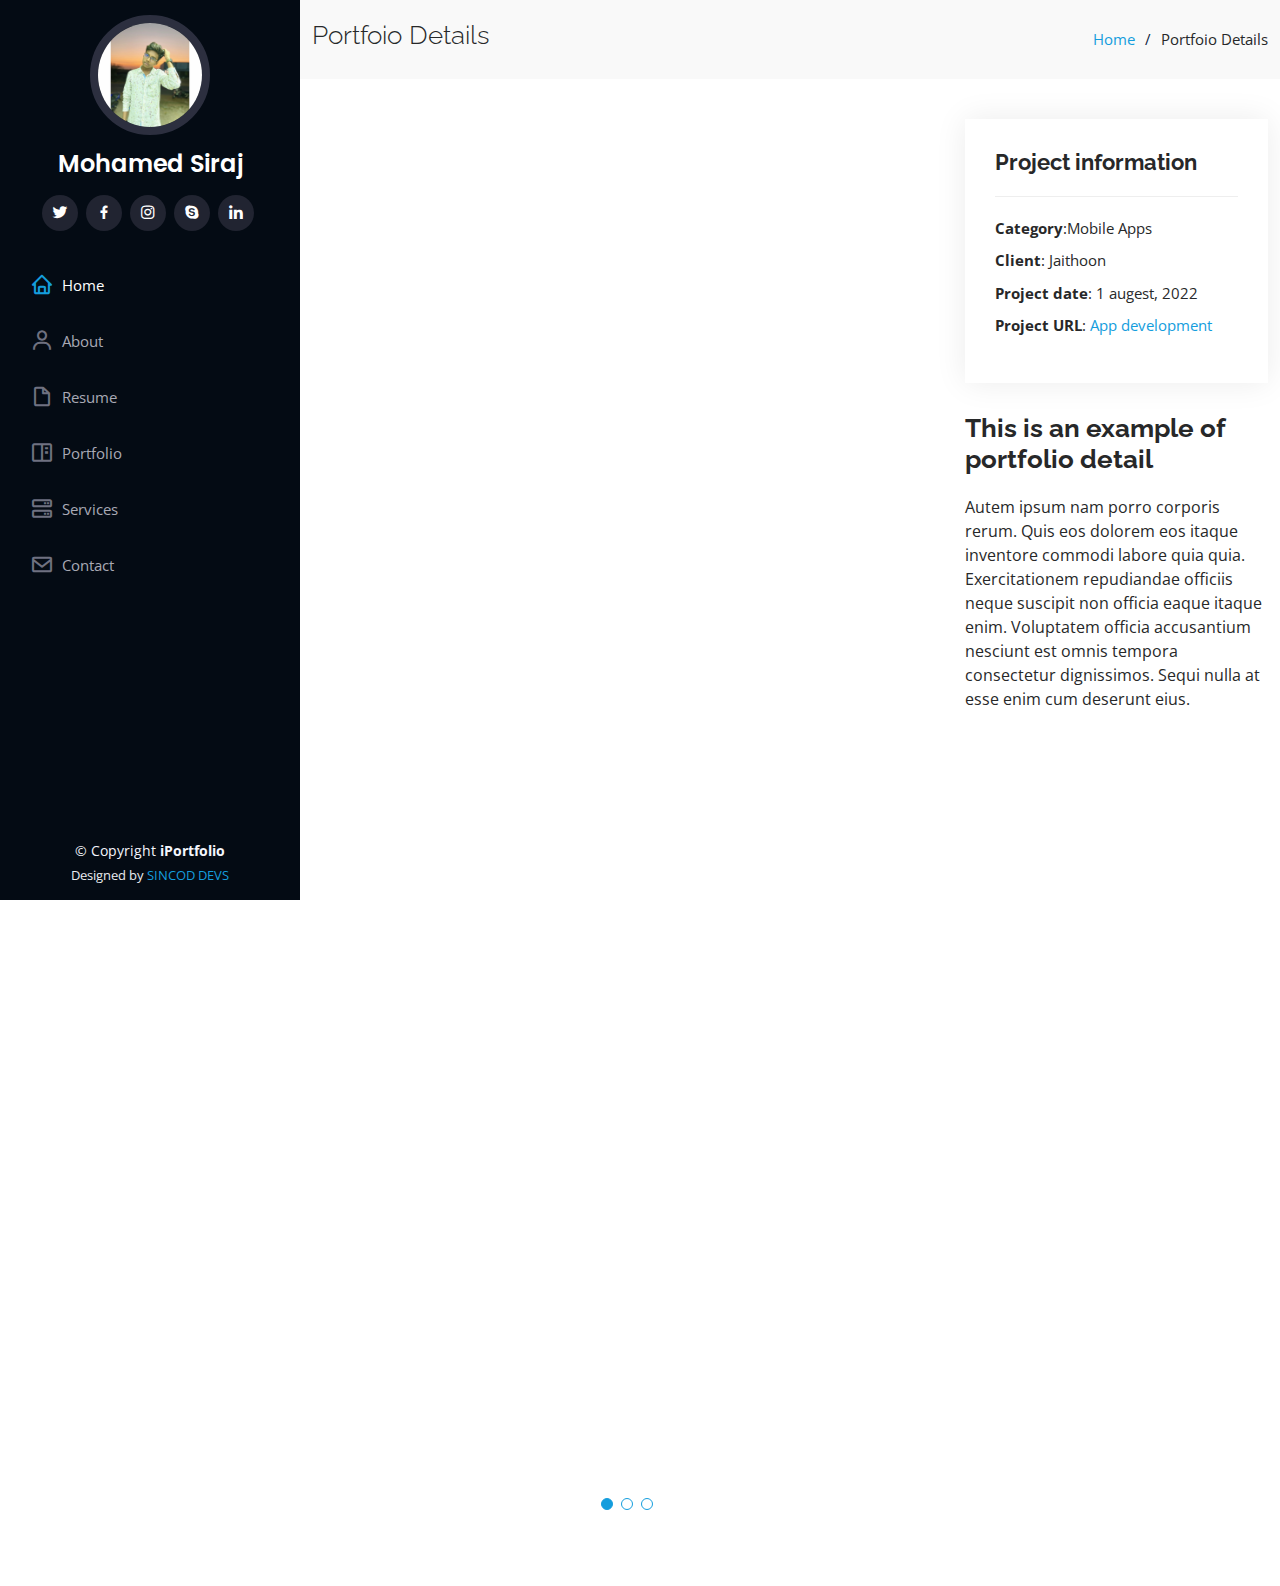
==== appdevelop.html @ e3674270 "successfully added" ====
<!DOCTYPE html>
<html lang="en">

<head>
  <meta charset="utf-8">
  <meta content="width=device-width, initial-scale=1.0" name="viewport">

  <title>Portfolio Details - </title>
  <meta content="" name="description">
  <meta content="" name="keywords">

  <!-- Favicons -->
  <link href="assets1/img/favicon.png" rel="icon">
  <link href="assets1/img/apple-touch-icon.png" rel="apple-touch-icon">

  <!-- Google Fonts -->
  <link href="https://fonts.googleapis.com/css?family=Open+Sans:300,300i,400,400i,600,600i,700,700i|Raleway:300,300i,400,400i,500,500i,600,600i,700,700i|Poppins:300,300i,400,400i,500,500i,600,600i,700,700i" rel="stylesheet">

  <!-- Vendor CSS Files -->
  <link href="assets/vendor/aos/aos.css" rel="stylesheet">
  <link href="assets/vendor/bootstrap/css/bootstrap.min.css" rel="stylesheet">
  <link href="assets/vendor/bootstrap-icons/bootstrap-icons.css" rel="stylesheet">
  <link href="assets/vendor/boxicons/css/boxicons.min.css" rel="stylesheet">
  <link href="assets/vendor/glightbox/css/glightbox.min.css" rel="stylesheet">
  <link href="assets/vendor/swiper/swiper-bundle.min.css" rel="stylesheet">

  <!-- Template Main CSS File -->
  <link href="assets/css/style.css" rel="stylesheet">

  <!-- =======================================================
  * Template Name: iPortfolio - v3.7.0
  * Template URL: https://bootstrapmade.com/iportfolio-bootstrap-portfolio-websites-template/
  * Author: BootstrapMade.com
  * License: https://bootstrapmade.com/license/
  ======================================================== -->
</head>



<body>

  <!-- ======= Mobile nav toggle button ======= -->
  <i class="bi bi-list mobile-nav-toggle d-xl-none"></i>

  <!-- ======= Header ======= -->
  <header id="header">
    <div class="d-flex flex-column">

      <div class="profile">
        <img src="siraj.jpg" alt="" class="img-fluid rounded-circle">
        <h1 class="text-light"><a href="index.html">Mohamed Siraj</a></h1>
        <div class="social-links mt-3 text-center">
          <a href="#" class="twitter"><i class="bx bxl-twitter"></i></a>
          <a href="#" class="facebook"><i class="bx bxl-facebook"></i></a>
          <a href="#" class="instagram"><i class="bx bxl-instagram"></i></a>
          <a href="#" class="google-plus"><i class="bx bxl-skype"></i></a>
          <a href="#" class="linkedin"><i class="bx bxl-linkedin"></i></a>
        </div>
      </div>

      <nav id="navbar" class="nav-menu navbar">
        <ul>
          <li><a href="#hero" class="nav-link scrollto active"><i class="bx bx-home"></i> <span>Home</span></a></li>
          <li><a href="#about" class="nav-link scrollto"><i class="bx bx-user"></i> <span>About</span></a></li>
          <li><a href="#resume" class="nav-link scrollto"><i class="bx bx-file-blank"></i> <span>Resume</span></a></li>
          <li><a href="#portfolio" class="nav-link scrollto"><i class="bx bx-book-content"></i> <span>Portfolio</span></a></li>
          <li><a href="#services" class="nav-link scrollto"><i class="bx bx-server"></i> <span>Services</span></a></li>
          <li><a href="#contact" class="nav-link scrollto"><i class="bx bx-envelope"></i> <span>Contact</span></a></li>
        </ul>
      </nav><!-- .nav-menu -->
    </div>
  </header><!-- End Header -->

  <main id="main">

    <!-- ======= Breadcrumbs ======= -->
    <section id="breadcrumbs" class="breadcrumbs">
      <div class="container">

        <div class="d-flex justify-content-between align-items-center">
          <h2>Portfoio Details</h2>
          <ol>
            <li><a href="index.html">Home</a></li>
            <li>Portfoio Details</li>
          </ol>
        </div>

      </div>
    </section><!-- End Breadcrumbs -->

    <!-- ======= Portfolio Details Section ======= -->
    <section id="portfolio-details" class="portfolio-details">
      <div class="container">

        <div class="row gy-4">

          <div class="col-lg-8">
            <div class="portfolio-details-slider swiper">
              <div class="swiper-wrapper align-items-center">

                <div class="swiper-slide">
                  <img src="assets1/img/webapp.jpg" alt="">
                </div>

                <div class="swiper-slide">
                  <img src="assets1/img/login.jpg" alt="">
                </div>

                <div class="swiper-slide">
                  <img src="assets1/img/appmsec.jpg" alt="">
                </div>

              </div>
              <div class="swiper-pagination"></div>
            </div>
          </div>

          <div class="col-lg-4">
            <div class="portfolio-info">
              <h3>Project information</h3>
              <ul>
                <li><strong>Category</strong>:Mobile Apps </li>
                <li><strong>Client</strong>: Jaithoon</li>
                <li><strong>Project date</strong>: 1 augest, 2022</li>
                <li><strong>Project URL</strong>: <a href="#">App development</a></li>
              </ul>
            </div>
            <div class="portfolio-description">
              <h2>This is an example of portfolio detail</h2>
              <p>
                Autem ipsum nam porro corporis rerum. Quis eos dolorem eos itaque inventore commodi labore quia quia. Exercitationem repudiandae officiis neque suscipit non officia eaque itaque enim. Voluptatem officia accusantium nesciunt est omnis tempora consectetur dignissimos. Sequi nulla at esse enim cum deserunt eius.
              </p>
            </div>
          </div>

        </div>

      </div>
    </section><!-- End Portfolio Details Section -->

  </main><!-- End #main -->

  <!-- ======= Footer ======= -->
  <footer id="footer">
    <div class="container">
      <div class="copyright">
        &copy; Copyright <strong><span>iPortfolio</span></strong>
      </div>
      <div class="credits">
        <!-- All the links in the footer should remain intact. -->
        <!-- You can delete the links only if you purchased the pro version. -->
        <!-- Licensing information: https://bootstrapmade.com/license/ -->
        <!-- Purchase the pro version with working PHP/AJAX contact form: https://bootstrapmade.com/iportfolio-bootstrap-portfolio-websites-template/ -->
        Designed by <a href="https://sincod.tech/">SINCOD DEVS</a>
      </div>
    </div>
  </footer><!-- End  Footer -->

  <a href="#" class="back-to-top d-flex align-items-center justify-content-center"><i class="bi bi-arrow-up-short"></i></a>

  <!-- Vendor JS Files -->
  <script src="assets/vendor/purecounter/purecounter.js"></script>
  <script src="assets/vendor/aos/aos.js"></script>
  <script src="assets/vendor/bootstrap/js/bootstrap.bundle.min.js"></script>
  <script src="assets/vendor/glightbox/js/glightbox.min.js"></script>
  <script src="assets/vendor/isotope-layout/isotope.pkgd.min.js"></script>
  <script src="assets/vendor/swiper/swiper-bundle.min.js"></script>
  <script src="assets/vendor/typed.js/typed.min.js"></script>
  <script src="assets/vendor/waypoints/noframework.waypoints.js"></script>
  <script src="assets/vendor/php-email-form/validate.js"></script>

  <!-- Template Main JS File -->
  <script src="assets/js/main.js"></script>

</body>

</html>
---- assets/css/style.css ----
/**
* Template Name: iPortfolio - v3.7.0
* Template URL: https://bootstrapmade.com/iportfolio-bootstrap-portfolio-websites-template/
* Author: BootstrapMade.com
* License: https://bootstrapmade.com/license/
*/

/*--------------------------------------------------------------
# General
--------------------------------------------------------------*/
body {
  font-family: "Open Sans", sans-serif;
  color: #272829;
}

a {
  color: #149ddd;
  text-decoration: none;
}

a:hover {
  color: #37b3ed;
  text-decoration: none;
}

h1, h2, h3, h4, h5, h6 {
  font-family: "Raleway", sans-serif;
}

/*--------------------------------------------------------------
# Back to top button
--------------------------------------------------------------*/
.back-to-top {
  position: fixed;
  visibility: hidden;
  opacity: 0;
  right: 15px;
  bottom: 15px;
  z-index: 996;
  background: #149ddd;
  width: 40px;
  height: 40px;
  border-radius: 50px;
  transition: all 0.4s;
}
.back-to-top i {
  font-size: 28px;
  color: #fff;
  line-height: 0;
}
.back-to-top:hover {
  background: #2eafec;
  color: #fff;
}
.back-to-top.active {
  visibility: visible;
  opacity: 1;
}

/*--------------------------------------------------------------
# Header
--------------------------------------------------------------*/
#header {
  position: fixed;
  top: 0;
  left: 0;
  bottom: 0;
  width: 300px;
  transition: all ease-in-out 0.5s;
  z-index: 9997;
  transition: all 0.5s;
  padding: 0 15px;
  background: #040b14;
  overflow-y: auto;
}
#header .profile img {
  margin: 15px auto;
  display: block;
  width: 120px;
  border: 8px solid #2c2f3f;
}
#header .profile h1 {
  font-size: 24px;
  margin: 0;
  padding: 0;
  font-weight: 600;
  -moz-text-align-last: center;
  text-align-last: center;
  font-family: "Poppins", sans-serif;
}
#header .profile h1 a, #header .profile h1 a:hover {
  color: #fff;
  text-decoration: none;
}
#header .profile .social-links a {
  font-size: 18px;
  display: inline-block;
  background: #212431;
  color: #fff;
  line-height: 1;
  padding: 8px 0;
  margin-right: 4px;
  border-radius: 50%;
  text-align: center;
  width: 36px;
  height: 36px;
  transition: 0.3s;
}
#header .profile .social-links a:hover {
  background: #149ddd;
  color: #fff;
  text-decoration: none;
}

#main {
  margin-left: 300px;
}

@media (max-width: 1199px) {
  #header {
    left: -300px;
  }

  #main {
    margin-left: 0;
  }
}
/*--------------------------------------------------------------
# Navigation Menu
--------------------------------------------------------------*/
/* Desktop Navigation */
.nav-menu {
  padding: 30px 0 0 0;
}
.nav-menu * {
  margin: 0;
  padding: 0;
  list-style: none;
}
.nav-menu > ul > li {
  position: relative;
  white-space: nowrap;
}
.nav-menu a, .nav-menu a:focus {
  display: flex;
  align-items: center;
  color: #a8a9b4;
  padding: 12px 15px;
  margin-bottom: 8px;
  transition: 0.3s;
  font-size: 15px;
}
.nav-menu a i, .nav-menu a:focus i {
  font-size: 24px;
  padding-right: 8px;
  color: #6f7180;
}
.nav-menu a:hover, .nav-menu .active, .nav-menu .active:focus, .nav-menu li:hover > a {
  text-decoration: none;
  color: #fff;
}
.nav-menu a:hover i, .nav-menu .active i, .nav-menu .active:focus i, .nav-menu li:hover > a i {
  color: #149ddd;
}

/* Mobile Navigation */
.mobile-nav-toggle {
  position: fixed;
  right: 15px;
  top: 15px;
  z-index: 9998;
  border: 0;
  font-size: 24px;
  transition: all 0.4s;
  outline: none !important;
  background-color: #149ddd;
  color: #fff;
  width: 40px;
  height: 40px;
  display: inline-flex;
  align-items: center;
  justify-content: center;
  line-height: 0;
  border-radius: 50px;
  cursor: pointer;
}

.mobile-nav-active {
  overflow: hidden;
}
.mobile-nav-active #header {
  left: 0;
}

/*--------------------------------------------------------------
# Hero Section
--------------------------------------------------------------*/
#hero {
  width: 100%;
  height: 100vh;
  background: url("../img/outfit.jpg") top center;
  background-size: cover;
}
#hero:before {
  content: "";
  background: rgba(5, 13, 24, 0.3);
  position: absolute;
  bottom: 0;
  top: 0;
  left: 0;
  right: 0;
  z-index: 1;
}
#hero .hero-container {
  position: relative;
  z-index: 2;
  min-width: 300px;
}
#hero h1 {
  margin: 0 0 10px 0;
  font-size: 64px;
  font-weight: 700;
  line-height: 56px;
  color: #fff;
}
#hero p {
  color: #fff;
  margin-bottom: 50px;
  font-size: 26px;
  font-family: "Poppins", sans-serif;
}
#hero p span {
  color: #fff;
  padding-bottom: 4px;
  letter-spacing: 1px;
  border-bottom: 3px solid #149ddd;
}
@media (min-width: 1024px) {
  #hero {
    background-attachment: fixed;
  }
}
@media (max-width: 768px) {
  #hero h1 {
    font-size: 28px;
    line-height: 36px;
  }
  #hero h2 {
    font-size: 18px;
    line-height: 24px;
    margin-bottom: 30px;
  }
}

/*--------------------------------------------------------------
# Sections General
--------------------------------------------------------------*/
section {
  padding: 60px 0;
  overflow: hidden;
}

.section-bg {
  background: #f5f8fd;
}

.section-title {
  padding-bottom: 30px;
}
.section-title h2 {
  font-size: 32px;
  font-weight: bold;
  margin-bottom: 20px;
  padding-bottom: 20px;
  position: relative;
  color: #173b6c;
}
.section-title h2::after {
  content: "";
  position: absolute;
  display: block;
  width: 50px;
  height: 3px;
  background: #149ddd;
  bottom: 0;
  left: 0;
}
.section-title p {
  margin-bottom: 0;
}

/*--------------------------------------------------------------
# About
--------------------------------------------------------------*/
.about .content h3 {
  font-weight: 700;
  font-size: 26px;
  color: #173b6c;
}
.about .content ul {
  list-style: none;
  padding: 0;
}
.about .content ul li {
  margin-bottom: 20px;
  display: flex;
  align-items: center;
}
.about .content ul strong {
  margin-right: 10px;
}
.about .content ul i {
  font-size: 16px;
  margin-right: 5px;
  color: #149ddd;
  line-height: 0;
}
.about .content p:last-child {
  margin-bottom: 0;
}

/*--------------------------------------------------------------
# Facts
--------------------------------------------------------------*/
.facts {
  padding-bottom: 30px;
}
.facts .count-box {
  padding: 30px;
  width: 100%;
}
.facts .count-box i {
  display: block;
  font-size: 44px;
  color: #149ddd;
  float: left;
  line-height: 0;
}
.facts .count-box span {
  font-size: 48px;
  line-height: 40px;
  display: block;
  font-weight: 700;
  color: #050d18;
  margin-left: 60px;
}
.facts .count-box p {
  padding: 15px 0 0 0;
  margin: 0 0 0 60px;
  font-family: "Raleway", sans-serif;
  font-size: 14px;
  color: #122f57;
}
.facts .count-box a {
  font-weight: 600;
  display: block;
  margin-top: 20px;
  color: #122f57;
  font-size: 15px;
  font-family: "Poppins", sans-serif;
  transition: ease-in-out 0.3s;
}
.facts .count-box a:hover {
  color: #1f5297;
}

/*--------------------------------------------------------------
# Akills
--------------------------------------------------------------*/
.skills .progress {
  height: 60px;
  display: block;
  background: none;
  border-radius: 0;
}
.skills .progress .skill {
  padding: 0;
  margin: 0 0 6px 0;
  text-transform: uppercase;
  display: block;
  font-weight: 600;
  font-family: "Poppins", sans-serif;
  color: #050d18;
}
.skills .progress .skill .val {
  float: right;
  font-style: normal;
}
.skills .progress-bar-wrap {
  background: #dce8f8;
  height: 10px;
}
.skills .progress-bar {
  width: 1px;
  height: 10px;
  transition: 0.9s;
  background-color: #149ddd;
}

/*--------------------------------------------------------------
# Resume
--------------------------------------------------------------*/
.resume .resume-title {
  font-size: 26px;
  font-weight: 700;
  margin-top: 20px;
  margin-bottom: 20px;
  color: #050d18;
}
.resume .resume-item {
  padding: 0 0 20px 20px;
  margin-top: -2px;
  border-left: 2px solid #1f5297;
  position: relative;
}
.resume .resume-item h4 {
  line-height: 18px;
  font-size: 18px;
  font-weight: 600;
  text-transform: uppercase;
  font-family: "Poppins", sans-serif;
  color: #050d18;
  margin-bottom: 10px;
}
.resume .resume-item h5 {
  font-size: 16px;
  background: #e4edf9;
  padding: 5px 15px;
  display: inline-block;
  font-weight: 600;
  margin-bottom: 10px;
}
.resume .resume-item ul {
  padding-left: 20px;
}
.resume .resume-item ul li {
  padding-bottom: 10px;
}
.resume .resume-item:last-child {
  padding-bottom: 0;
}
.resume .resume-item::before {
  content: "";
  position: absolute;
  width: 16px;
  height: 16px;
  border-radius: 50px;
  left: -9px;
  top: 0;
  background: #fff;
  border: 2px solid #1f5297;
}

/*--------------------------------------------------------------
# Portfolio
--------------------------------------------------------------*/
.portfolio .portfolio-item {
  margin-bottom: 30px;
}
.portfolio #portfolio-flters {
  padding: 0;
  margin: 0 auto 35px auto;
  list-style: none;
  text-align: center;
  background: #fff;
  border-radius: 50px;
  padding: 2px 15px;
}
.portfolio #portfolio-flters li {
  cursor: pointer;
  display: inline-block;
  padding: 10px 15px 8px 15px;
  font-size: 14px;
  font-weight: 600;
  line-height: 1;
  text-transform: uppercase;
  color: #272829;
  margin-bottom: 5px;
  transition: all 0.3s ease-in-out;
}
.portfolio #portfolio-flters li:hover, .portfolio #portfolio-flters li.factive {
  color: #149ddd;
}
.portfolio #portfolio-flters li:last-child {
  margin-right: 0;
}
.portfolio .portfolio-wrap {
  transition: 0.3s;
  position: relative;
  overflow: hidden;
  z-index: 1;
}
.portfolio .portfolio-wrap::before {
  content: "";
  background: rgba(255, 255, 255, 0.5);
  position: absolute;
  left: 0;
  right: 0;
  top: 0;
  bottom: 0;
  transition: all ease-in-out 0.3s;
  z-index: 2;
  opacity: 0;
}
.portfolio .portfolio-wrap .portfolio-links {
  opacity: 1;
  left: 0;
  right: 0;
  bottom: -60px;
  z-index: 3;
  position: absolute;
  transition: all ease-in-out 0.3s;
  display: flex;
  justify-content: center;
}
.portfolio .portfolio-wrap .portfolio-links a {
  color: #fff;
  font-size: 28px;
  text-align: center;
  background: rgba(20, 157, 221, 0.75);
  transition: 0.3s;
  width: 50%;
}
.portfolio .portfolio-wrap .portfolio-links a:hover {
  background: rgba(20, 157, 221, 0.95);
}
.portfolio .portfolio-wrap .portfolio-links a + a {
  border-left: 1px solid #37b3ed;
}
.portfolio .portfolio-wrap:hover::before {
  top: 0;
  left: 0;
  right: 0;
  bottom: 0;
  opacity: 1;
}
.portfolio .portfolio-wrap:hover .portfolio-links {
  opacity: 1;
  bottom: 0;
}

/*--------------------------------------------------------------
# Portfolio Details
--------------------------------------------------------------*/
.portfolio-details {
  padding-top: 40px;
}
.portfolio-details .portfolio-details-slider img {
  width: 100%;
}
.portfolio-details .portfolio-details-slider .swiper-pagination {
  margin-top: 20px;
  position: relative;
}
.portfolio-details .portfolio-details-slider .swiper-pagination .swiper-pagination-bullet {
  width: 12px;
  height: 12px;
  background-color: #fff;
  opacity: 1;
  border: 1px solid #149ddd;
}
.portfolio-details .portfolio-details-slider .swiper-pagination .swiper-pagination-bullet-active {
  background-color: #149ddd;
}
.portfolio-details .portfolio-info {
  padding: 30px;
  box-shadow: 0px 0 30px rgba(5, 13, 24, 0.08);
}
.portfolio-details .portfolio-info h3 {
  font-size: 22px;
  font-weight: 700;
  margin-bottom: 20px;
  padding-bottom: 20px;
  border-bottom: 1px solid #eee;
}
.portfolio-details .portfolio-info ul {
  list-style: none;
  padding: 0;
  font-size: 15px;
}
.portfolio-details .portfolio-info ul li + li {
  margin-top: 10px;
}
.portfolio-details .portfolio-description {
  padding-top: 30px;
}
.portfolio-details .portfolio-description h2 {
  font-size: 26px;
  font-weight: 700;
  margin-bottom: 20px;
}
.portfolio-details .portfolio-description p {
  padding: 0;
}

/*--------------------------------------------------------------
# Services
--------------------------------------------------------------*/
.services .icon-box {
  margin-bottom: 20px;
}
.services .icon {
  float: left;
  display: flex;
  align-items: center;
  justify-content: center;
  width: 54px;
  height: 54px;
  background: #149ddd;
  border-radius: 50%;
  transition: 0.5s;
  border: 1px solid #149ddd;
}
.services .icon i {
  color: #fff;
  font-size: 24px;
  line-height: 0;
}
.services .icon-box:hover .icon {
  background: #fff;
}
.services .icon-box:hover .icon i {
  color: #149ddd;
}
.services .title {
  margin-left: 80px;
  font-weight: 700;
  margin-bottom: 15px;
  font-size: 18px;
}
.services .title a {
  color: #343a40;
}
.services .title a:hover {
  color: #149ddd;
}
.services .description {
  margin-left: 80px;
  line-height: 24px;
  font-size: 14px;
}

/*--------------------------------------------------------------
# Testimonials
--------------------------------------------------------------*/
.testimonials .testimonials-carousel, .testimonials .testimonials-slider {
  overflow: hidden;
}
.testimonials .testimonial-item {
  box-sizing: content-box;
  text-align: center;
  min-height: 320px;
}
.testimonials .testimonial-item .testimonial-img {
  width: 90px;
  border-radius: 50%;
  margin: 0 auto;
}
.testimonials .testimonial-item h3 {
  font-size: 18px;
  font-weight: bold;
  margin: 10px 0 5px 0;
  color: #111;
}
.testimonials .testimonial-item h4 {
  font-size: 14px;
  color: #999;
  margin: 0;
}
.testimonials .testimonial-item .quote-icon-left, .testimonials .testimonial-item .quote-icon-right {
  color: #c3e8fa;
  font-size: 26px;
}
.testimonials .testimonial-item .quote-icon-left {
  display: inline-block;
  left: -5px;
  position: relative;
}
.testimonials .testimonial-item .quote-icon-right {
  display: inline-block;
  right: -5px;
  position: relative;
  top: 10px;
}
.testimonials .testimonial-item p {
  font-style: italic;
  margin: 0 15px 15px 15px;
  padding: 20px;
  background: #fff;
  position: relative;
  margin-bottom: 35px;
  border-radius: 6px;
  box-shadow: 0px 2px 15px rgba(0, 0, 0, 0.1);
}
.testimonials .testimonial-item p::after {
  content: "";
  width: 0;
  height: 0;
  border-top: 20px solid #fff;
  border-right: 20px solid transparent;
  border-left: 20px solid transparent;
  position: absolute;
  bottom: -20px;
  left: calc(50% - 20px);
}
.testimonials .swiper-pagination {
  margin-top: 20px;
  position: relative;
}
.testimonials .swiper-pagination .swiper-pagination-bullet {
  width: 12px;
  height: 12px;
  background-color: #fff;
  opacity: 1;
  border: 1px solid #149ddd;
}
.testimonials .swiper-pagination .swiper-pagination-bullet-active {
  background-color: #149ddd;
}

/*--------------------------------------------------------------
# Contact
--------------------------------------------------------------*/
.contact {
  padding-bottom: 130px;
}
.contact .info {
  padding: 30px;
  background: #fff;
  width: 100%;
  box-shadow: 0 0 24px 0 rgba(0, 0, 0, 0.12);
}
.contact .info i {
  font-size: 20px;
  color: #149ddd;
  float: left;
  width: 44px;
  height: 44px;
  background: #dff3fc;
  display: flex;
  justify-content: center;
  align-items: center;
  border-radius: 50px;
  transition: all 0.3s ease-in-out;
}
.contact .info h4 {
  padding: 0 0 0 60px;
  font-size: 22px;
  font-weight: 600;
  margin-bottom: 5px;
  color: #050d18;
}
.contact .info p {
  padding: 0 0 10px 60px;
  margin-bottom: 20px;
  font-size: 14px;
  color: #173b6c;
}
.contact .info .email p {
  padding-top: 5px;
}
.contact .info .social-links {
  padding-left: 60px;
}
.contact .info .social-links a {
  font-size: 18px;
  display: inline-block;
  background: #333;
  color: #fff;
  line-height: 1;
  padding: 8px 0;
  border-radius: 50%;
  text-align: center;
  width: 36px;
  height: 36px;
  transition: 0.3s;
  margin-right: 10px;
}
.contact .info .social-links a:hover {
  background: #149ddd;
  color: #fff;
}
.contact .info .email:hover i, .contact .info .address:hover i, .contact .info .phone:hover i {
  background: #149ddd;
  color: #fff;
}
.contact .php-email-form {
  width: 100%;
  padding: 30px;
  background: #fff;
  box-shadow: 0 0 24px 0 rgba(0, 0, 0, 0.12);
}
.contact .php-email-form .form-group {
  padding-bottom: 8px;
}
.contact .php-email-form .validate {
  display: none;
  color: red;
  margin: 0 0 15px 0;
  font-weight: 400;
  font-size: 13px;
}
.contact .php-email-form .error-message {
  display: none;
  color: #fff;
  background: #ed3c0d;
  text-align: left;
  padding: 15px;
  font-weight: 600;
}
.contact .php-email-form .error-message br + br {
  margin-top: 25px;
}
.contact .php-email-form .sent-message {
  display: none;
  color: #fff;
  background: #18d26e;
  text-align: center;
  padding: 15px;
  font-weight: 600;
}
.contact .php-email-form .loading {
  display: none;
  background: #fff;
  text-align: center;
  padding: 15px;
}
.contact .php-email-form .loading:before {
  content: "";
  display: inline-block;
  border-radius: 50%;
  width: 24px;
  height: 24px;
  margin: 0 10px -6px 0;
  border: 3px solid #18d26e;
  border-top-color: #eee;
  -webkit-animation: animate-loading 1s linear infinite;
  animation: animate-loading 1s linear infinite;
}
.contact .php-email-form .form-group {
  margin-bottom: 15px;
}
.contact .php-email-form label {
  padding-bottom: 8px;
}
.contact .php-email-form input, .contact .php-email-form textarea {
  border-radius: 0;
  box-shadow: none;
  font-size: 14px;
}
.contact .php-email-form input {
  height: 44px;
}
.contact .php-email-form textarea {
  padding: 10px 15px;
}
.contact .php-email-form button[type=submit] {
  background: #149ddd;
  border: 0;
  padding: 10px 24px;
  color: #fff;
  transition: 0.4s;
  border-radius: 4px;
}
.contact .php-email-form button[type=submit]:hover {
  background: #37b3ed;
}

@-webkit-keyframes animate-loading {
  0% {
    transform: rotate(0deg);
  }
  100% {
    transform: rotate(360deg);
  }
}
@keyframes animate-loading {
  0% {
    transform: rotate(0deg);
  }
  100% {
    transform: rotate(360deg);
  }
}

/*--------------------------------------------------------------
# Breadcrumbs
--------------------------------------------------------------*/
.breadcrumbs {
  padding: 20px 0;
  background: #f9f9f9;
}
.breadcrumbs h2 {
  font-size: 26px;
  font-weight: 300;
}
.breadcrumbs ol {
  display: flex;
  flex-wrap: wrap;
  list-style: none;
  padding: 0;
  margin: 0;
  font-size: 15px;
}
.breadcrumbs ol li + li {
  padding-left: 10px;
}
.breadcrumbs ol li + li::before {
  display: inline-block;
  padding-right: 10px;
  color: #0e2442;
  content: "/";
}
@media (max-width: 768px) {
  .breadcrumbs .d-flex {
    display: block !important;
  }
  .breadcrumbs ol {
    display: block;
  }
  .breadcrumbs ol li {
    display: inline-block;
  }
}

/*--------------------------------------------------------------
# Footer
--------------------------------------------------------------*/
#footer {
  padding: 15px;
  color: #f4f6fd;
  font-size: 14px;
  position: fixed;
  left: 0;
  bottom: 0;
  width: 300px;
  z-index: 9999;
  background: #040b14;
}
#footer .copyright {
  text-align: center;
}
#footer .credits {
  padding-top: 5px;
  text-align: center;
  font-size: 13px;
  color: #eaebf0;
}
@media (max-width: 1199px) {
  #footer {
    position: static;
    width: auto;
    padding-right: 20px 15px;
  }
}
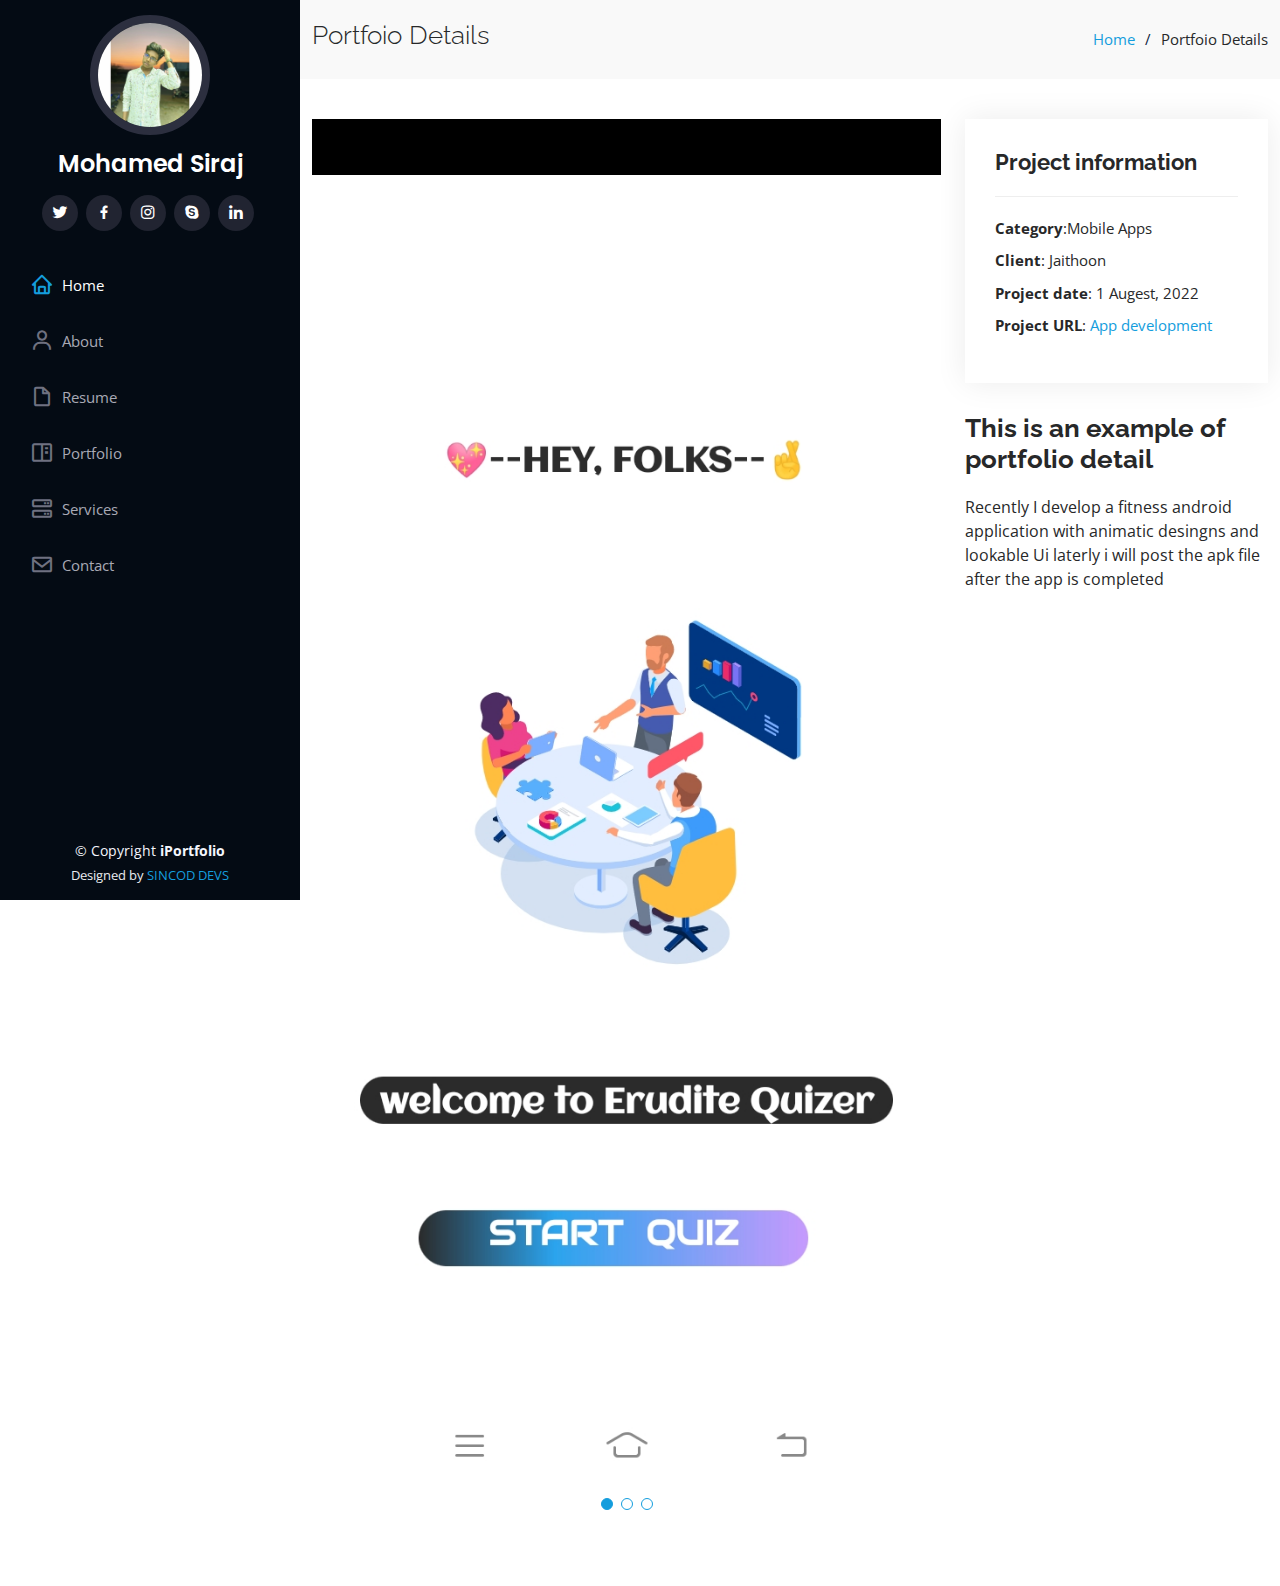
==== commit 3ce4c9b3: "commit changes" ====
--- a/appdevelop.html
+++ b/appdevelop.html
@@ -99,15 +99,15 @@
               <div class="swiper-wrapper align-items-center">
 
                 <div class="swiper-slide">
-                  <img src="assets1/img/webapp.jpg" alt="">
+                  <img src="assets1/img/webapp.jpg" alt="loading...">
                 </div>
 
                 <div class="swiper-slide">
-                  <img src="assets1/img/login.jpg" alt="">
+                  <img src="assets1/img/login.jpg" alt="loading...">
                 </div>
 
                 <div class="swiper-slide">
-                  <img src="assets1/img/appmsec.jpg" alt="">
+                  <img src="assets1/img/appmsec.jpg" alt="loading...">
                 </div>
 
               </div>
@@ -121,14 +121,14 @@
               <ul>
                 <li><strong>Category</strong>:Mobile Apps </li>
                 <li><strong>Client</strong>: Jaithoon</li>
-                <li><strong>Project date</strong>: 1 augest, 2022</li>
+                <li><strong>Project date</strong>: 1 Augest, 2022</li>
                 <li><strong>Project URL</strong>: <a href="#">App development</a></li>
               </ul>
             </div>
             <div class="portfolio-description">
               <h2>This is an example of portfolio detail</h2>
               <p>
-                Autem ipsum nam porro corporis rerum. Quis eos dolorem eos itaque inventore commodi labore quia quia. Exercitationem repudiandae officiis neque suscipit non officia eaque itaque enim. Voluptatem officia accusantium nesciunt est omnis tempora consectetur dignissimos. Sequi nulla at esse enim cum deserunt eius.
+              Recently I develop a fitness android application with animatic desingns and lookable Ui laterly i will post the apk file after the app is completed
               </p>
             </div>
           </div>
@@ -174,4 +174,4 @@
 
 </body>
 
-</html>+</html>
